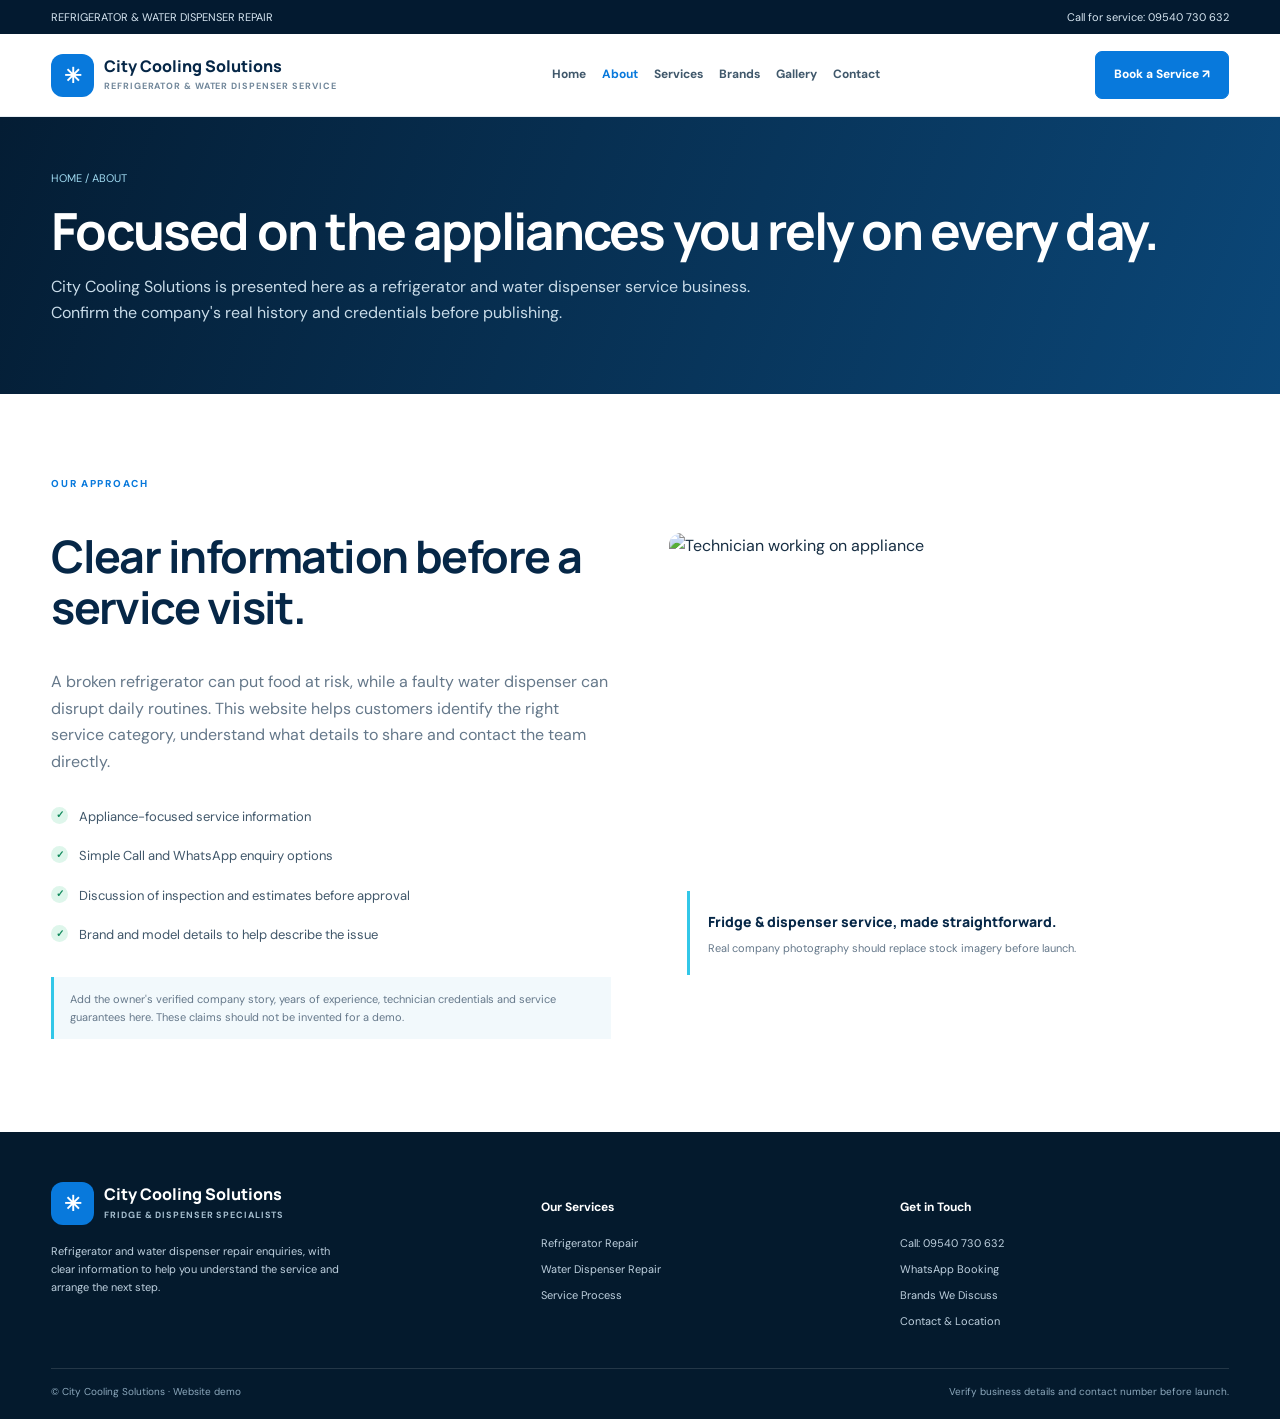
==== about.html @ 1363d70f "Add files via upload" ====
<!doctype html><html lang="en"><head><meta charset="utf-8"><meta name="viewport" content="width=device-width,initial-scale=1"><title>About | City Cooling Solutions</title><meta name="description" content="Refrigerator and water dispenser repair service enquiries."><link rel="stylesheet" href="style.css"></head><body><div class="top"><div class="wrap"><span>REFRIGERATOR & WATER DISPENSER REPAIR</span><span>Call for service: <a href="tel:09540730632">09540 730 632</a></span></div></div><header><div class="wrap nav"><a class="logo" href="index.html"><span class="logo-mark">✳</span><span>City Cooling Solutions<small>REFRIGERATOR & WATER DISPENSER SERVICE</small></span></a><nav class="links"><a class="" href="index.html">Home</a><a class="active" href="about.html">About</a><a class="" href="services.html">Services</a><a class="" href="brands.html">Brands</a><a class="" href="gallery.html">Gallery</a><a class="" href="contact.html">Contact</a></nav><a class="btn" href="contact.html">Book a Service ↗</a></div></header><section class="pagehead"><div class="wrap"><div class="crumb">HOME / ABOUT</div><h1>Focused on the appliances you rely on every day.</h1><p>City Cooling Solutions is presented here as a refrigerator and water dispenser service business. Confirm the company's real history and credentials before publishing.</p></div></section><section class="section"><div class="wrap split"><div><div class="eyebrow">Our approach</div><h2>Clear information before a service visit.</h2><p class="muted">A broken refrigerator can put food at risk, while a faulty water dispenser can disrupt daily routines. This website helps customers identify the right service category, understand what details to share and contact the team directly.</p><ul class="checks"><li>Appliance-focused service information</li><li>Simple Call and WhatsApp enquiry options</li><li>Discussion of inspection and estimates before approval</li><li>Brand and model details to help describe the issue</li></ul><p class="note">Add the owner's verified company story, years of experience, technician credentials and service guarantees here. These claims should not be invented for a demo.</p></div><div class="editorial"><img src="https://images.unsplash.com/photo-1581092918056-0c4c3acd3789?auto=format&fit=crop&w=1200&q=90" alt="Technician working on appliance"><div class="editorial-badge"><strong>Fridge & dispenser service, made straightforward.</strong><p>Real company photography should replace stock imagery before launch.</p></div></div></div></section><footer class="footer"><div class="wrap"><div class="footgrid"><div><div class="logo" style="color:white"><span class="logo-mark">✳</span><span style="color:white">City Cooling Solutions<small style="color:#a7bfd0">FRIDGE & DISPENSER SPECIALISTS</small></span></div><p style="max-width:290px;margin-top:17px">Refrigerator and water dispenser repair enquiries, with clear information to help you understand the service and arrange the next step.</p></div><div><h4>Our Services</h4><a href="refrigerator-repair.html">Refrigerator Repair</a><a href="water-dispenser-repair.html">Water Dispenser Repair</a><a href="services.html">Service Process</a></div><div><h4>Get in Touch</h4><a href="tel:09540730632">Call: 09540 730 632</a><a href="https://wa.me/919540730632" target="_blank" rel="noopener">WhatsApp Booking</a><a href="brands.html">Brands We Discuss</a><a href="contact.html">Contact & Location</a></div></div><div class="copyright"><span>© City Cooling Solutions · Website demo</span><span>Verify business details and contact number before launch.</span></div></div></footer></body></html>
---- style.css ----
@import url('https://fonts.googleapis.com/css2?family=DM+Sans:wght@400;500;600;700&family=Manrope:wght@400;500;600;700;800&display=swap');
:root{--navy:#062747;--navy2:#0b3e68;--blue:#0879dc;--cyan:#32c7e8;--ink:#172e43;--muted:#65788a;--line:#dce6ee;--pale:#f3f8fc;--green:#159b65}
*{box-sizing:border-box}body{margin:0;font-family:'DM Sans',sans-serif;color:var(--ink);line-height:1.65}h1,h2,h3{font-family:Manrope,sans-serif;line-height:1.14;letter-spacing:-.035em;color:var(--navy)}h1{font-size:clamp(2.8rem,5.5vw,5.2rem);margin:15px 0 20px}h2{font-size:clamp(2rem,3.5vw,3rem)}h3{font-size:1.22rem}p{margin-top:0}a{color:inherit;text-decoration:none}.wrap{width:min(1190px,92%);margin:auto}.top{background:#031a30;color:#d8e7f2;font-size:11px;padding:8px 0}.top .wrap{display:flex;justify-content:space-between;gap:12px}header{background:#fff;position:sticky;top:0;z-index:20;border-bottom:1px solid #e7eef3}.nav{display:flex;align-items:center;justify-content:space-between;gap:22px;min-height:82px}.logo{display:flex;align-items:center;gap:10px;font:800 16px Manrope;color:var(--navy);line-height:1.1}.logo-mark{display:grid;place-items:center;background:var(--blue);color:white;border-radius:12px;width:43px;height:43px;font-size:21px}.logo small{display:block;font:700 9px 'DM Sans';letter-spacing:.1em;color:#71879a;margin-top:5px}.links{display:flex;gap:16px;align-items:center;font-size:12px;font-weight:700;color:#40586b}.links a:hover,.links a.active{color:var(--blue)}.btn{display:inline-flex;justify-content:center;align-items:center;gap:8px;background:var(--blue);border:1px solid var(--blue);color:white!important;padding:13px 18px;border-radius:7px;font-size:12px;font-weight:800;white-space:nowrap}.btn.green{background:var(--green);border-color:var(--green)}.btn.white{background:#fff;color:var(--navy)!important;border-color:white}.btn.outline{background:transparent;border-color:#bdcfdd;color:var(--navy)!important}.eyebrow{font-size:10px;font-weight:800;text-transform:uppercase;letter-spacing:.17em;color:var(--blue)}.muted{color:var(--muted)}.hero{background:var(--navy);color:white;overflow:hidden;position:relative}.hero:before{content:'';position:absolute;right:-200px;top:-220px;width:650px;height:650px;border:1px solid #ffffff15;border-radius:50%;box-shadow:0 0 0 70px #ffffff08,0 0 0 140px #ffffff05}.hero-grid{position:relative;display:grid;grid-template-columns:1fr 1fr;gap:48px;align-items:center;padding:70px 0 80px}.hero h1{color:white}.hero h1 span{color:#52d5ee}.hero p{color:#c7dce9;font-size:15px;max-width:590px;line-height:1.85}.actions{display:flex;gap:10px;flex-wrap:wrap;margin-top:27px}.proof{display:flex;gap:24px;flex-wrap:wrap;margin-top:29px}.proof strong{display:block;color:white;font:800 16px Manrope}.proof small{font-size:10px;color:#b8cedd}.hero-photo{height:485px;position:relative;border-radius:13px;overflow:hidden;background:#133d60}.hero-photo img{width:100%;height:100%;object-fit:cover}.hero-photo:after{content:'';position:absolute;inset:0;background:linear-gradient(0deg,#061c31b5,transparent 60%)}.photo-label{position:absolute;top:17px;left:17px;background:white;color:var(--navy);font-size:10px;font-weight:800;padding:9px 12px;border-radius:4px;z-index:2}.photo-caption{position:absolute;bottom:20px;left:20px;right:20px;z-index:2;color:white;border-top:1px solid #ffffff77;padding-top:13px;display:flex;justify-content:space-between;align-items:center;gap:10px}.photo-caption strong{display:block;font:700 15px Manrope}.photo-caption small{color:#d2e2ed}.trust{margin-top:-25px;position:relative;z-index:3;background:white;border:1px solid var(--line);box-shadow:0 18px 50px #06274714;border-radius:10px;display:grid;grid-template-columns:repeat(4,1fr);padding:22px}.trust>div{padding:0 18px;border-right:1px solid var(--line)}.trust>div:first-child{padding-left:0}.trust>div:last-child{border:0}.trust strong{display:block;font:800 13px Manrope;color:var(--navy)}.trust small{font-size:10px;color:var(--muted)}.section{padding:82px 0}.soft{background:var(--pale)}.heading{display:flex;align-items:end;justify-content:space-between;gap:25px;margin-bottom:32px}.heading>div{max-width:730px}.heading p{color:var(--muted);margin-bottom:0}.cards{display:grid;grid-template-columns:repeat(2,1fr);gap:22px}.card{border:1px solid var(--line);border-radius:10px;overflow:hidden;background:white;transition:.2s}.card:hover{transform:translateY(-3px);box-shadow:0 18px 40px #06274713}.card-image{height:260px;position:relative;background:#dceaf2}.card-image img{width:100%;height:100%;object-fit:cover}.card-image span{position:absolute;top:15px;left:15px;background:#fff;padding:7px 10px;border-radius:4px;font-size:9px;font-weight:800;letter-spacing:.1em;text-transform:uppercase;color:var(--navy)}.card-body{padding:25px 26px 27px}.card-body p{font-size:13px;color:var(--muted)}.issue-list{display:grid;grid-template-columns:1fr 1fr;gap:7px 18px;list-style:none;padding:0;margin:18px 0 22px}.issue-list li{font-size:12px;color:#405a6e}.issue-list li:before{content:'✓';color:var(--blue);font-weight:900;margin-right:8px}.split{display:grid;grid-template-columns:1fr 1fr;gap:58px;align-items:center}.editorial{height:460px;border-radius:12px;overflow:hidden;position:relative}.editorial img{width:100%;height:100%;object-fit:cover}.editorial-badge{position:absolute;bottom:18px;left:18px;right:18px;background:white;padding:18px;border-left:3px solid var(--cyan)}.editorial-badge strong{font:800 14px Manrope;color:var(--navy)}.editorial-badge p{margin:4px 0 0;font-size:11px;color:var(--muted)}.checks{padding:0;list-style:none;margin:22px 0}.checks li{padding:9px 0 9px 28px;position:relative;font-size:13px;color:#40576a}.checks li:before{content:'✓';position:absolute;left:0;top:10px;background:#def6eb;color:#108a5c;width:17px;height:17px;border-radius:50%;display:grid;place-items:center;font-size:10px;font-weight:900}.brands{display:grid;grid-template-columns:repeat(6,1fr);gap:12px}.brand{border:1px solid var(--line);border-radius:7px;background:#fff;text-align:center;padding:20px 8px;font:800 14px Manrope;color:#28465d}.brand small{display:block;font:500 9px 'DM Sans';color:var(--muted);margin-top:4px}.band{background:var(--navy);color:white;border-radius:11px;padding:36px 40px;display:flex;align-items:center;justify-content:space-between;gap:24px}.band h2{color:white;font-size:29px;margin:0 0 8px}.band p{color:#c7dce9;margin:0;font-size:13px}.pagehead{background:linear-gradient(110deg,#041d34,#0b4778);padding:52px 0;color:white}.crumb{font-size:11px;color:#9fd9f0;margin-bottom:14px}.pagehead h1{font-size:clamp(2.3rem,4vw,3.6rem);color:white;margin:0 0 14px}.pagehead p{max-width:740px;color:#c9dce9}.detailgrid{display:grid;grid-template-columns:minmax(0,1fr) 310px;gap:45px;align-items:start}.detailmain h2{font-size:27px;margin:28px 0 12px}.detailmain p{color:var(--muted);font-size:14px}.side{position:sticky;top:110px;border:1px solid var(--line);background:var(--pale);border-radius:10px;padding:24px}.side .btn{width:100%;margin:6px 0}.steps{display:grid;grid-template-columns:repeat(2,1fr);gap:12px;margin:20px 0}.step{border:1px solid var(--line);border-radius:8px;padding:18px}.step b{color:var(--blue);font-size:10px;letter-spacing:.12em}.step strong{display:block;font:800 14px Manrope;margin:8px 0;color:var(--navy)}.step p{font-size:11px;margin:0}.brandgrid{display:grid;grid-template-columns:repeat(3,1fr);gap:16px}.brandcard{border:1px solid var(--line);border-radius:9px;padding:23px}.brandlogo{background:var(--pale);border:1px solid #e5edf3;border-radius:6px;text-align:center;padding:18px;font:800 21px Manrope;color:var(--navy);margin-bottom:17px}.brandcard p{font-size:12px;color:var(--muted)}.gallery{display:grid;grid-template-columns:repeat(3,1fr);gap:14px}.gallery figure{margin:0;height:260px;position:relative;border-radius:8px;overflow:hidden}.gallery img{width:100%;height:100%;object-fit:cover}.gallery figcaption{position:absolute;bottom:0;left:0;right:0;padding:30px 16px 15px;color:white;background:linear-gradient(transparent,#041d34d9);font:700 14px Manrope}.contactgrid{display:grid;grid-template-columns:.8fr 1.2fr;gap:24px}.contactpanel{background:var(--navy);color:white;border-radius:10px;padding:28px}.contactpanel h2{color:white;font-size:27px}.contactpanel p{color:#c7dce9;font-size:13px}.formpanel{border:1px solid var(--line);border-radius:10px;padding:28px}.field{width:100%;padding:12px;border:1px solid #d4e0e9;border-radius:6px;font:inherit;font-size:13px;margin:6px 0 14px}label{font-size:11px;font-weight:800;color:var(--navy)}.note{background:#f2f9fc;border-left:3px solid var(--cyan);padding:13px 16px;color:var(--muted);font-size:11px}.footer{background:#041a2d;color:#bfd1df;padding:50px 0 18px}.footgrid{display:grid;grid-template-columns:1.4fr 1fr 1fr;gap:30px}.footer h4{font-size:12px;color:white}.footer a{display:block;font-size:11px;margin:8px 0;color:#bfd1df}.footer p{font-size:11px}.copyright{border-top:1px solid #ffffff20;margin-top:30px;padding-top:15px;font-size:10px;color:#8ca8bc;display:flex;justify-content:space-between;gap:15px}
@media(max-width:950px){.links{gap:9px}.links a{font-size:10px}.hero-grid{gap:28px}.brands{grid-template-columns:repeat(3,1fr)}}@media(max-width:760px){.top .wrap{justify-content:center}.top .wrap span:first-child{display:none}.nav{flex-wrap:wrap;padding:13px 0}.links{order:3;width:100%;overflow:auto;padding:7px 0}.nav>.btn{display:none}.hero-grid,.split,.detailgrid,.contactgrid{grid-template-columns:1fr}.hero-grid{padding:48px 0 60px}.hero-photo{height:340px}.trust{grid-template-columns:repeat(2,1fr);gap:18px}.trust>div{border:0;padding:0}.section{padding:58px 0}.heading{align-items:flex-start;flex-direction:column}.cards{gap:15px}.card-image{height:210px}.editorial{height:350px}.side{position:static}.brandgrid{grid-template-columns:repeat(2,1fr)}.gallery{grid-template-columns:repeat(2,1fr)}.footgrid{grid-template-columns:1fr 1fr}}@media(max-width:520px){h1{font-size:42px}.hero-photo{height:275px}.trust{grid-template-columns:1fr}.cards,.brandgrid,.gallery{grid-template-columns:1fr}.card-image{height:230px}.issue-list{grid-template-columns:1fr}.brands{grid-template-columns:repeat(2,1fr)}.steps{grid-template-columns:1fr}.band{padding:27px 22px;flex-direction:column;align-items:flex-start}.footgrid{grid-template-columns:1fr}.formpanel,.contactpanel{padding:22px}.pagehead{padding:38px 0}.section{padding:48px 0}}
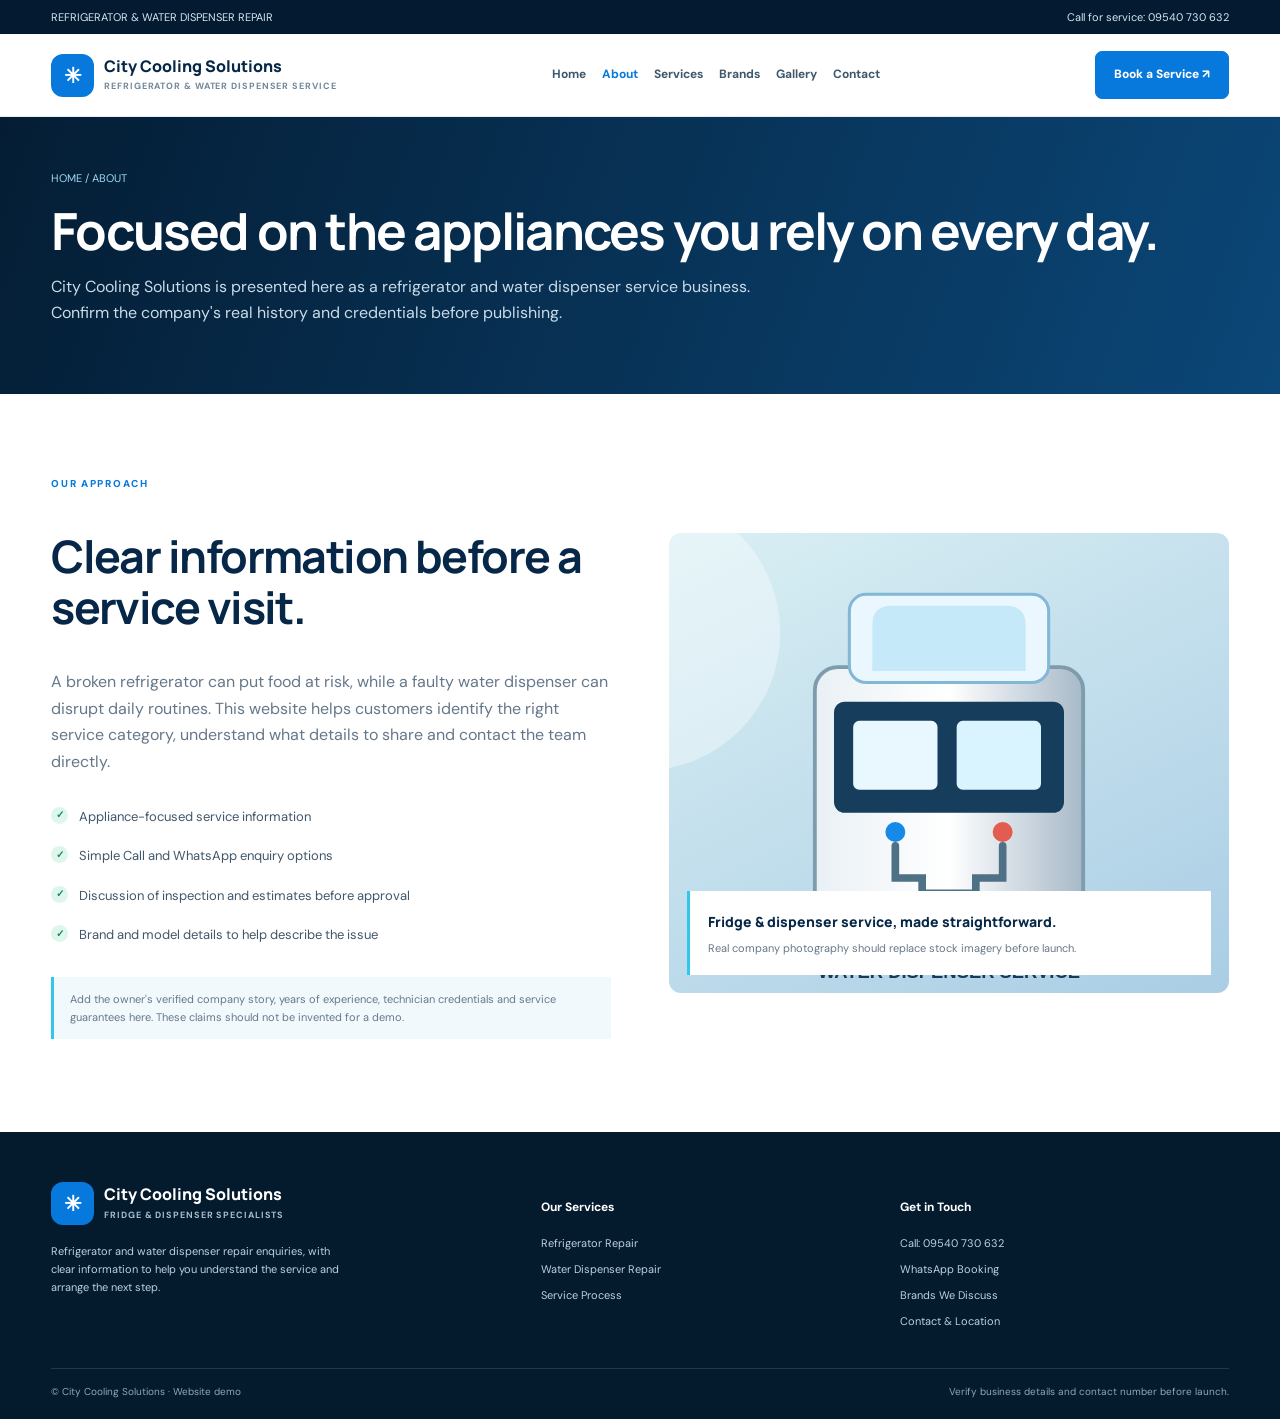
==== commit 1177948a: "Add files via upload" ====
--- a/about.html
+++ b/about.html
@@ -1 +1 @@
-<!doctype html><html lang="en"><head><meta charset="utf-8"><meta name="viewport" content="width=device-width,initial-scale=1"><title>About | City Cooling Solutions</title><meta name="description" content="Refrigerator and water dispenser repair service enquiries."><link rel="stylesheet" href="style.css"></head><body><div class="top"><div class="wrap"><span>REFRIGERATOR & WATER DISPENSER REPAIR</span><span>Call for service: <a href="tel:09540730632">09540 730 632</a></span></div></div><header><div class="wrap nav"><a class="logo" href="index.html"><span class="logo-mark">✳</span><span>City Cooling Solutions<small>REFRIGERATOR & WATER DISPENSER SERVICE</small></span></a><nav class="links"><a class="" href="index.html">Home</a><a class="active" href="about.html">About</a><a class="" href="services.html">Services</a><a class="" href="brands.html">Brands</a><a class="" href="gallery.html">Gallery</a><a class="" href="contact.html">Contact</a></nav><a class="btn" href="contact.html">Book a Service ↗</a></div></header><section class="pagehead"><div class="wrap"><div class="crumb">HOME / ABOUT</div><h1>Focused on the appliances you rely on every day.</h1><p>City Cooling Solutions is presented here as a refrigerator and water dispenser service business. Confirm the company's real history and credentials before publishing.</p></div></section><section class="section"><div class="wrap split"><div><div class="eyebrow">Our approach</div><h2>Clear information before a service visit.</h2><p class="muted">A broken refrigerator can put food at risk, while a faulty water dispenser can disrupt daily routines. This website helps customers identify the right service category, understand what details to share and contact the team directly.</p><ul class="checks"><li>Appliance-focused service information</li><li>Simple Call and WhatsApp enquiry options</li><li>Discussion of inspection and estimates before approval</li><li>Brand and model details to help describe the issue</li></ul><p class="note">Add the owner's verified company story, years of experience, technician credentials and service guarantees here. These claims should not be invented for a demo.</p></div><div class="editorial"><img src="https://images.unsplash.com/photo-1581092918056-0c4c3acd3789?auto=format&fit=crop&w=1200&q=90" alt="Technician working on appliance"><div class="editorial-badge"><strong>Fridge & dispenser service, made straightforward.</strong><p>Real company photography should replace stock imagery before launch.</p></div></div></div></section><footer class="footer"><div class="wrap"><div class="footgrid"><div><div class="logo" style="color:white"><span class="logo-mark">✳</span><span style="color:white">City Cooling Solutions<small style="color:#a7bfd0">FRIDGE & DISPENSER SPECIALISTS</small></span></div><p style="max-width:290px;margin-top:17px">Refrigerator and water dispenser repair enquiries, with clear information to help you understand the service and arrange the next step.</p></div><div><h4>Our Services</h4><a href="refrigerator-repair.html">Refrigerator Repair</a><a href="water-dispenser-repair.html">Water Dispenser Repair</a><a href="services.html">Service Process</a></div><div><h4>Get in Touch</h4><a href="tel:09540730632">Call: 09540 730 632</a><a href="https://wa.me/919540730632" target="_blank" rel="noopener">WhatsApp Booking</a><a href="brands.html">Brands We Discuss</a><a href="contact.html">Contact & Location</a></div></div><div class="copyright"><span>© City Cooling Solutions · Website demo</span><span>Verify business details and contact number before launch.</span></div></div></footer></body></html>+<!doctype html><html lang="en"><head><meta charset="utf-8"><meta name="viewport" content="width=device-width,initial-scale=1"><title>About | City Cooling Solutions</title><meta name="description" content="Refrigerator and water dispenser repair service enquiries."><link rel="stylesheet" href="style.css"></head><body><div class="top"><div class="wrap"><span>REFRIGERATOR & WATER DISPENSER REPAIR</span><span>Call for service: <a href="tel:09540730632">09540 730 632</a></span></div></div><header><div class="wrap nav"><a class="logo" href="index.html"><span class="logo-mark">✳</span><span>City Cooling Solutions<small>REFRIGERATOR & WATER DISPENSER SERVICE</small></span></a><nav class="links"><a class="" href="index.html">Home</a><a class="active" href="about.html">About</a><a class="" href="services.html">Services</a><a class="" href="brands.html">Brands</a><a class="" href="gallery.html">Gallery</a><a class="" href="contact.html">Contact</a></nav><a class="btn" href="contact.html">Book a Service ↗</a></div></header><section class="pagehead"><div class="wrap"><div class="crumb">HOME / ABOUT</div><h1>Focused on the appliances you rely on every day.</h1><p>City Cooling Solutions is presented here as a refrigerator and water dispenser service business. Confirm the company's real history and credentials before publishing.</p></div></section><section class="section"><div class="wrap split"><div><div class="eyebrow">Our approach</div><h2>Clear information before a service visit.</h2><p class="muted">A broken refrigerator can put food at risk, while a faulty water dispenser can disrupt daily routines. This website helps customers identify the right service category, understand what details to share and contact the team directly.</p><ul class="checks"><li>Appliance-focused service information</li><li>Simple Call and WhatsApp enquiry options</li><li>Discussion of inspection and estimates before approval</li><li>Brand and model details to help describe the issue</li></ul><p class="note">Add the owner's verified company story, years of experience, technician credentials and service guarantees here. These claims should not be invented for a demo.</p></div><div class="editorial"><img src="dispenser.svg" alt="Technician working on appliance"><div class="editorial-badge"><strong>Fridge & dispenser service, made straightforward.</strong><p>Real company photography should replace stock imagery before launch.</p></div></div></div></section><footer class="footer"><div class="wrap"><div class="footgrid"><div><div class="logo" style="color:white"><span class="logo-mark">✳</span><span style="color:white">City Cooling Solutions<small style="color:#a7bfd0">FRIDGE & DISPENSER SPECIALISTS</small></span></div><p style="max-width:290px;margin-top:17px">Refrigerator and water dispenser repair enquiries, with clear information to help you understand the service and arrange the next step.</p></div><div><h4>Our Services</h4><a href="refrigerator-repair.html">Refrigerator Repair</a><a href="water-dispenser-repair.html">Water Dispenser Repair</a><a href="services.html">Service Process</a></div><div><h4>Get in Touch</h4><a href="tel:09540730632">Call: 09540 730 632</a><a href="https://wa.me/919540730632" target="_blank" rel="noopener">WhatsApp Booking</a><a href="brands.html">Brands We Discuss</a><a href="contact.html">Contact & Location</a></div></div><div class="copyright"><span>© City Cooling Solutions · Website demo</span><span>Verify business details and contact number before launch.</span></div></div></footer></body></html>
